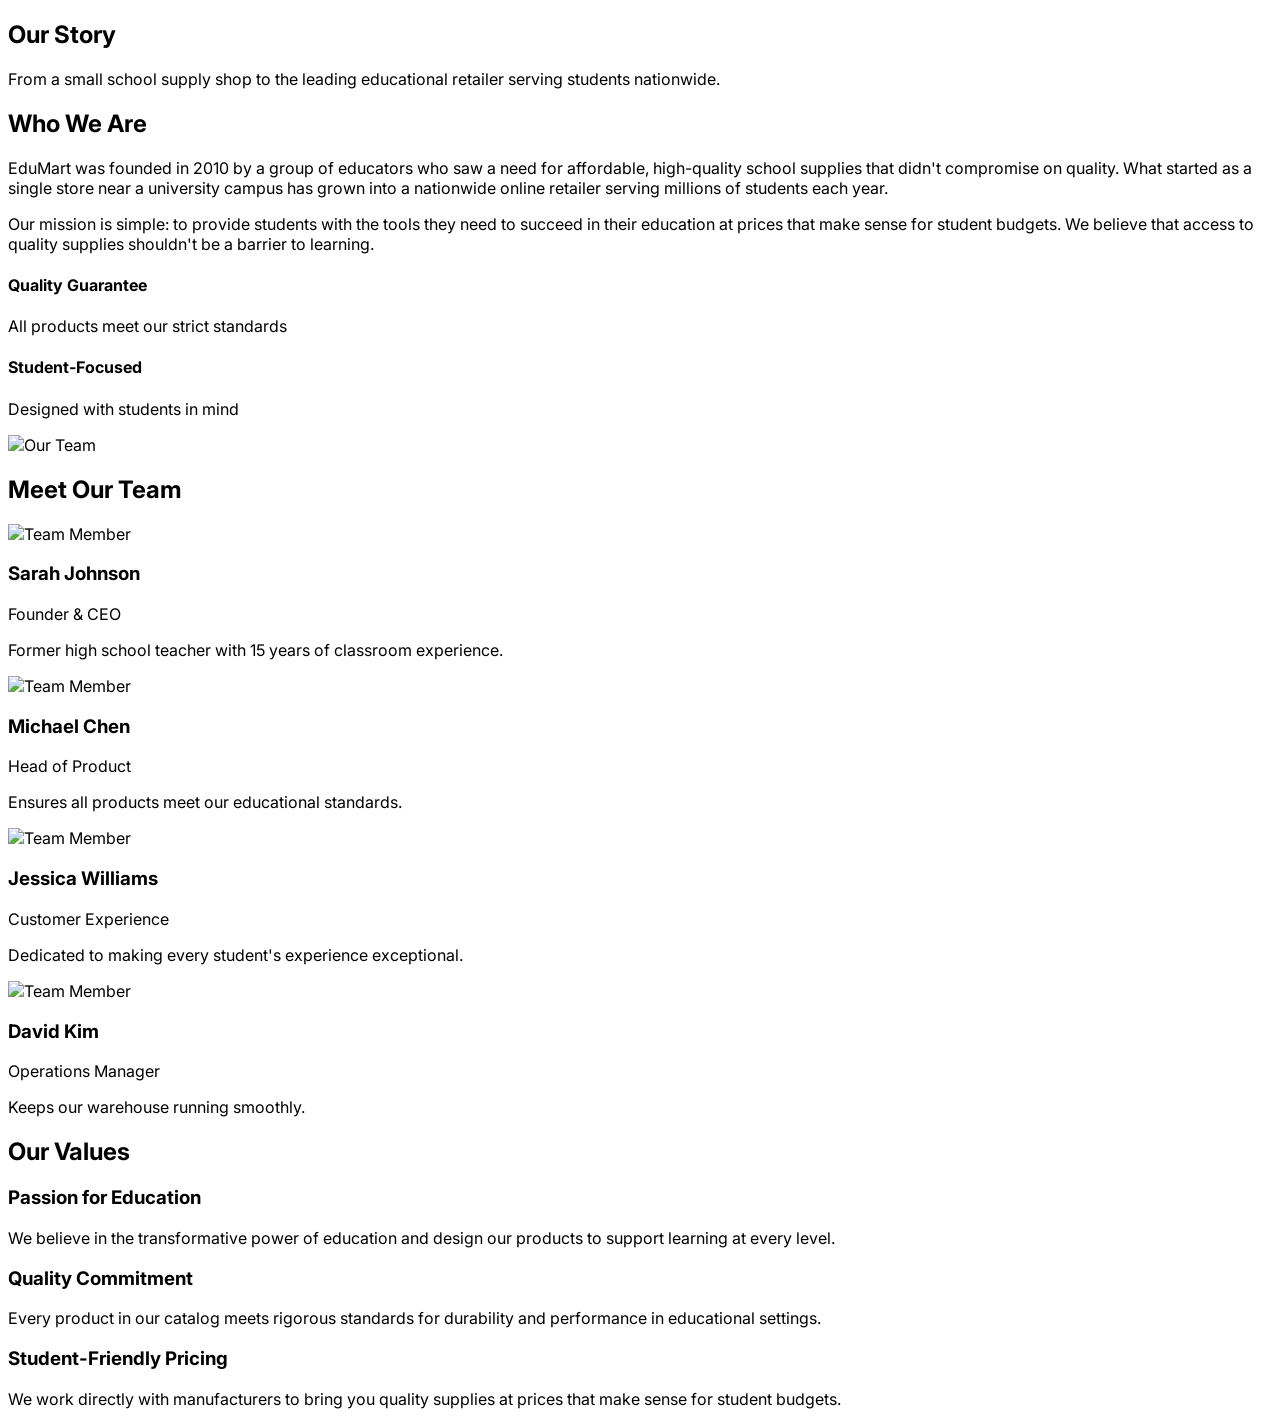
==== about.html @ 8267fc8c "Add files via upload" ====
<!DOCTYPE html>
<html lang="en">
<head>
    <meta charset="UTF-8">
    <meta name="viewport" content="width=device-width, initial-scale=1.0">
    <title>About Us | EduMart</title>
    <link rel="stylesheet" href="style.css">
    <script src="https://cdn.tailwindcss.com"></script>
    <script src="https://cdn.jsdelivr.net/npm/feather-icons/dist/feather.min.js"></script>
    <script src="https://unpkg.com/feather-icons"></script>
</head>
<body class="bg-gray-50">
    <custom-navbar></custom-navbar>
    
    <main>
        <!-- Hero Section -->
        <section class="relative bg-blue-600 text-white py-20">
            <div class="absolute inset-0 bg-gradient-to-r from-blue-700 to-blue-500 opacity-90"></div>
            <div class="container mx-auto px-6 relative z-10">
                <h1 class="text-4xl md:text-5xl font-bold mb-6">Our Story</h1>
                <p class="text-xl max-w-3xl">From a small school supply shop to the leading educational retailer serving students nationwide.</p>
            </div>
        </section>

        <!-- About Content -->
        <section class="py-20">
            <div class="container mx-auto px-6">
                <div class="grid grid-cols-1 lg:grid-cols-2 gap-12 items-center">
                    <div>
                        <h2 class="text-3xl font-bold mb-6">Who We Are</h2>
                        <p class="text-gray-600 mb-6">
                            EduMart was founded in 2010 by a group of educators who saw a need for affordable, high-quality school supplies that didn't compromise on quality. What started as a single store near a university campus has grown into a nationwide online retailer serving millions of students each year.
                        </p>
                        <p class="text-gray-600 mb-6">
                            Our mission is simple: to provide students with the tools they need to succeed in their education at prices that make sense for student budgets. We believe that access to quality supplies shouldn't be a barrier to learning.
                        </p>
                        <div class="flex flex-wrap gap-4">
                            <div class="bg-blue-50 p-4 rounded-lg flex items-center">
                                <div class="bg-blue-100 p-3 rounded-full mr-4">
                                    <i data-feather="award" class="text-blue-600"></i>
                                </div>
                                <div>
                                    <h4 class="font-bold">Quality Guarantee</h4>
                                    <p class="text-sm text-gray-600">All products meet our strict standards</p>
                                </div>
                            </div>
                            <div class="bg-yellow-50 p-4 rounded-lg flex items-center">
                                <div class="bg-yellow-100 p-3 rounded-full mr-4">
                                    <i data-feather="users" class="text-yellow-600"></i>
                                </div>
                                <div>
                                    <h4 class="font-bold">Student-Focused</h4>
                                    <p class="text-sm text-gray-600">Designed with students in mind</p>
                                </div>
                            </div>
                        </div>
                    </div>
                    <div class="rounded-xl overflow-hidden shadow-xl">
                        <img src="http://static.photos/office/1024x576/1" alt="Our Team" class="w-full h-auto">
                    </div>
                </div>
            </div>
        </section>

        <!-- Team Section -->
        <section class="py-20 bg-gray-100">
            <div class="container mx-auto px-6">
                <h2 class="text-3xl font-bold text-center mb-16">Meet Our Team</h2>
                <div class="grid grid-cols-1 sm:grid-cols-2 lg:grid-cols-4 gap-8">
                    <!-- Team Member 1 -->
                    <div class="bg-white rounded-xl overflow-hidden shadow-md hover:shadow-xl transition duration-300">
                        <div class="h-64 bg-gray-200">
                            <img src="http://static.photos/people/640x360/1" alt="Team Member" class="w-full h-full object-cover">
                        </div>
                        <div class="p-6">
                            <h3 class="text-xl font-bold">Sarah Johnson</h3>
                            <p class="text-blue-600 mb-2">Founder & CEO</p>
                            <p class="text-gray-600">Former high school teacher with 15 years of classroom experience.</p>
                        </div>
                    </div>
                    
                    <!-- Team Member 2 -->
                    <div class="bg-white rounded-xl overflow-hidden shadow-md hover:shadow-xl transition duration-300">
                        <div class="h-64 bg-gray-200">
                            <img src="http://static.photos/people/640x360/2" alt="Team Member" class="w-full h-full object-cover">
                        </div>
                        <div class="p-6">
                            <h3 class="text-xl font-bold">Michael Chen</h3>
                            <p class="text-blue-600 mb-2">Head of Product</p>
                            <p class="text-gray-600">Ensures all products meet our educational standards.</p>
                        </div>
                    </div>
                    
                    <!-- Team Member 3 -->
                    <div class="bg-white rounded-xl overflow-hidden shadow-md hover:shadow-xl transition duration-300">
                        <div class="h-64 bg-gray-200">
                            <img src="http://static.photos/people/640x360/3" alt="Team Member" class="w-full h-full object-cover">
                        </div>
                        <div class="p-6">
                            <h3 class="text-xl font-bold">Jessica Williams</h3>
                            <p class="text-blue-600 mb-2">Customer Experience</p>
                            <p class="text-gray-600">Dedicated to making every student's experience exceptional.</p>
                        </div>
                    </div>
                    
                    <!-- Team Member 4 -->
                    <div class="bg-white rounded-xl overflow-hidden shadow-md hover:shadow-xl transition duration-300">
                        <div class="h-64 bg-gray-200">
                            <img src="http://static.photos/people/640x360/4" alt="Team Member" class="w-full h-full object-cover">
                        </div>
                        <div class="p-6">
                            <h3 class="text-xl font-bold">David Kim</h3>
                            <p class="text-blue-600 mb-2">Operations Manager</p>
                            <p class="text-gray-600">Keeps our warehouse running smoothly.</p>
                        </div>
                    </div>
                </div>
            </div>
        </section>

        <!-- Values Section -->
        <section class="py-20">
            <div class="container mx-auto px-6">
                <h2 class="text-3xl font-bold text-center mb-16">Our Values</h2>
                <div class="grid grid-cols-1 md:grid-cols-3 gap-8">
                    <div class="text-center p-8 rounded-xl hover:bg-gray-50 transition duration-300">
                        <div class="bg-blue-100 w-20 h-20 rounded-full flex items-center justify-center mx-auto mb-6">
                            <i data-feather="heart" class="text-blue-600 w-8 h-8"></i>
                        </div>
                        <h3 class="text-xl font-bold mb-4">Passion for Education</h3>
                        <p class="text-gray-600">We believe in the transformative power of education and design our products to support learning at every level.</p>
                    </div>
                    <div class="text-center p-8 rounded-xl hover:bg-gray-50 transition duration-300">
                        <div class="bg-green-100 w-20 h-20 rounded-full flex items-center justify-center mx-auto mb-6">
                            <i data-feather="shield" class="text-green-600 w-8 h-8"></i>
                        </div>
                        <h3 class="text-xl font-bold mb-4">Quality Commitment</h3>
                        <p class="text-gray-600">Every product in our catalog meets rigorous standards for durability and performance in educational settings.</p>
                    </div>
                    <div class="text-center p-8 rounded-xl hover:bg-gray-50 transition duration-300">
                        <div class="bg-yellow-100 w-20 h-20 rounded-full flex items-center justify-center mx-auto mb-6">
                            <i data-feather="dollar-sign" class="text-yellow-600 w-8 h-8"></i>
                        </div>
                        <h3 class="text-xl font-bold mb-4">Student-Friendly Pricing</h3>
                        <p class="text-gray-600">We work directly with manufacturers to bring you quality supplies at prices that make sense for student budgets.</p>
                    </div>
                </div>
            </div>
        </section>
    </main>

    <custom-footer></custom-footer>

    <script src="components/navbar.js"></script>
    <script src="components/footer.js"></script>
    <script src="script.js"></script>
    <script>feather.replace();</script>
</body>
</html>
---- style.css ----
/* Shared styles across all pages */
@import url('https://fonts.googleapis.com/css2?family=Inter:wght@300;400;500;600;700&display=swap');

body {
    font-family: 'Inter', sans-serif;
    scroll-behavior: smooth;
}

/* Custom animations */
.feature-card:hover i {
    transform: translateY(-5px);
    transition: transform 0.3s ease;
}

.product-card:hover {
    transform: translateY(-5px);
    transition: transform 0.3s ease;
}

/* Hero section adjustments */
.hero-section::before {
    content: '';
    position: absolute;
    top: 0;
    left: 0;
    width: 100%;
    height: 100%;
    background: linear-gradient(to bottom, rgba(0,0,0,0.3) 0%, rgba(0,0,0,0.7) 100%);
    z-index: 1;
}
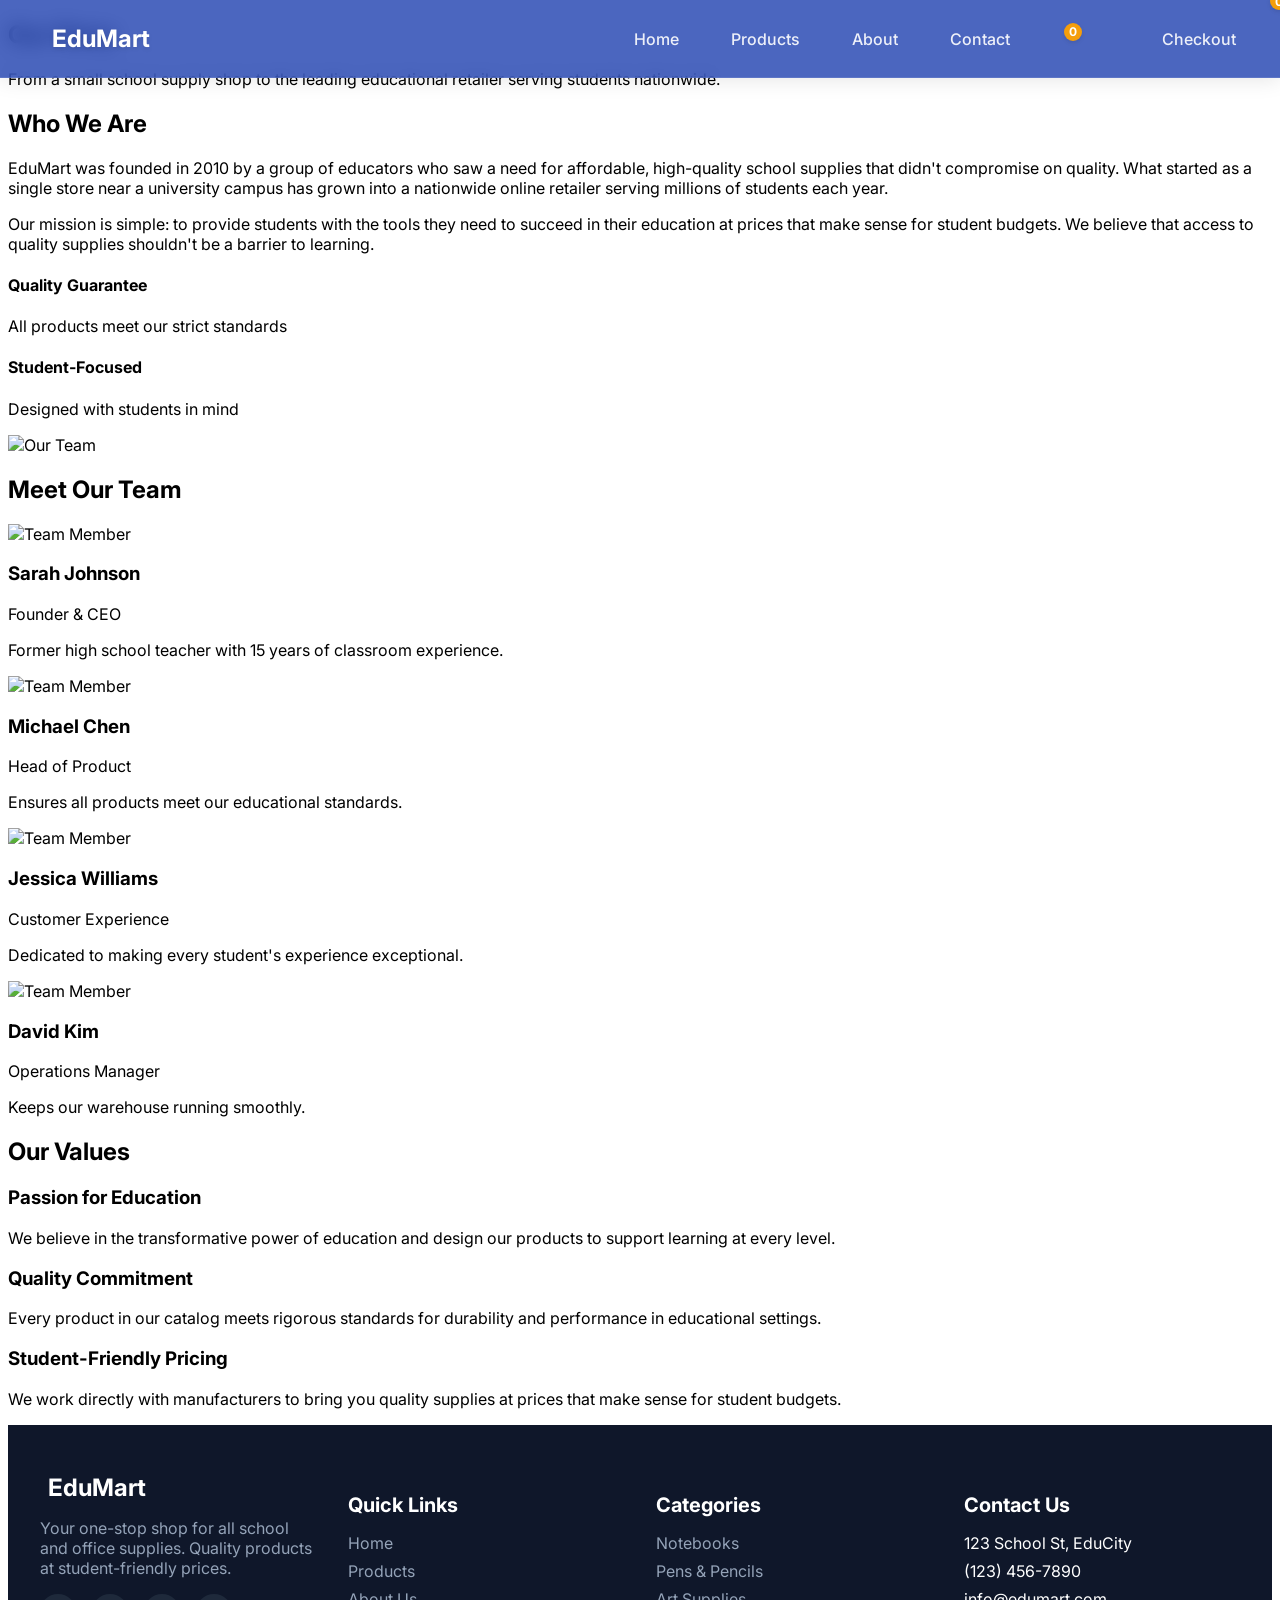
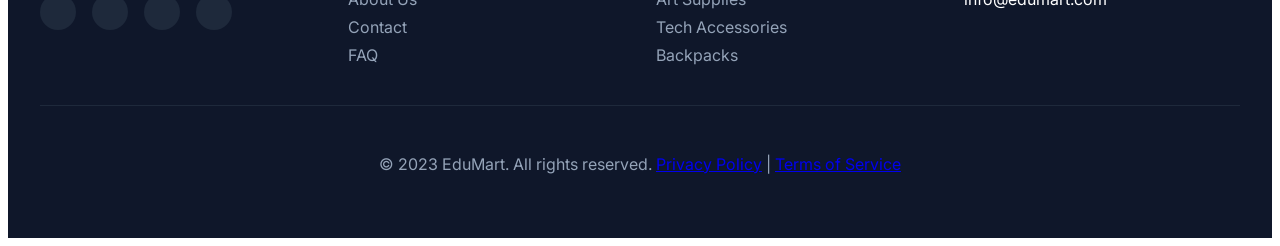
==== commit 4f928331: "Update about.html" ====
--- a/about.html
+++ b/about.html
@@ -151,9 +151,10 @@
 
     <custom-footer></custom-footer>
 
-    <script src="components/navbar.js"></script>
-    <script src="components/footer.js"></script>
+    <script src="navbar.js"></script>
+    <script src="footer.js"></script>
     <script src="script.js"></script>
     <script>feather.replace();</script>
 </body>
-</html>+
+</html>
--- a/style.css
+++ b/style.css
@@ -27,4 +27,4 @@
     height: 100%;
     background: linear-gradient(to bottom, rgba(0,0,0,0.3) 0%, rgba(0,0,0,0.7) 100%);
     z-index: 1;
-}+}
